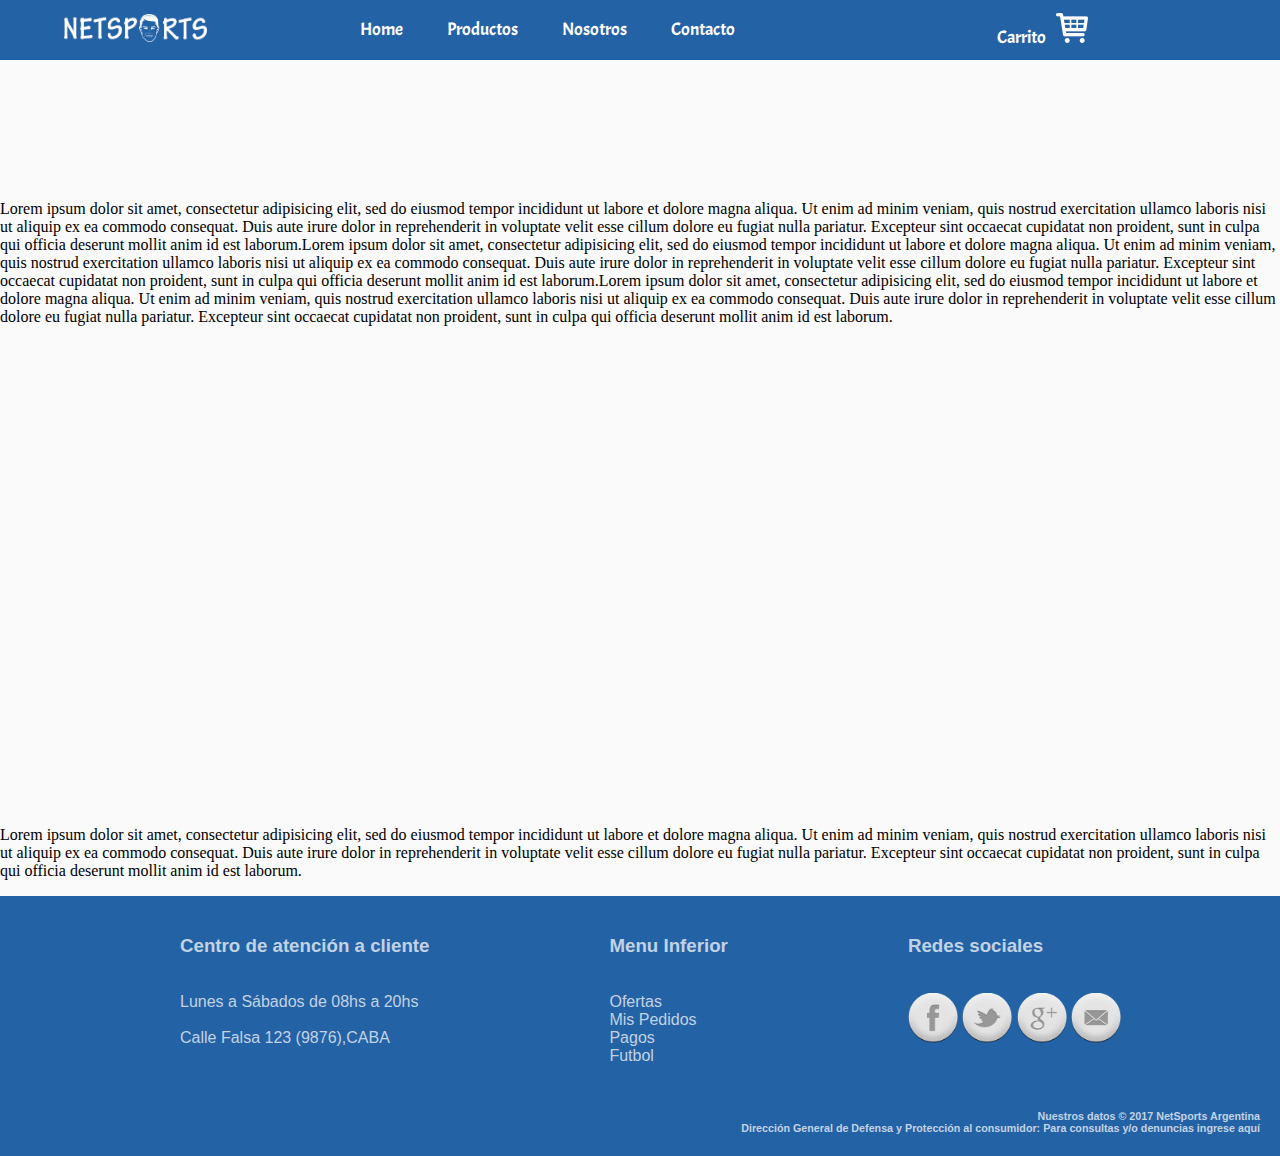
==== tp1-pw1/index.html @ 0d7a9124 "1era" ====
<!DOCTYPE html>
<html>
  <head>
    <meta charset="utf-8">
    <title></title>
    <link rel="stylesheet" href="css/styles.css">
    <link href="https://fonts.googleapis.com/css?family=Wendy+One" rel="stylesheet">
    <link href="https://fonts.googleapis.com/css?family=Acme" rel="stylesheet">
  </head>
  <body>
    <header>

      <div class="header">
        <div class="header-content">
          <img src="img/netsports-logo-blanco.png" alt="netsports-logo" class="logo">
          <ul class="main-menu">
            <li class="menu-item"><a href="#" class="item"><span class="back-menu">Home</span></a></li>
            <li class="menu-item"><a href="#" class="item"><span class="back-menu">Productos</span></a></li>
            <li class="menu-item"><a href="#" class="item"><span class="back-menu">Nosotros</span></a></li>
            <li class="menu-item"><a href="#" class="item"><span class="back-menu">Contacto</span></a></li>
          </ul>
          <div class="cart-container">
          <a href="#"><img src="img/carrito.png" alt="carrito" class="carrito-img"></a>
            <p class="carro-txt">Carrito</p>
          </div>
        </div>
      </div>

    </header>
    <p class="lorem">Lorem ipsum dolor sit amet, consectetur adipisicing elit, sed do eiusmod tempor incididunt ut labore et dolore magna aliqua. Ut enim ad minim veniam, quis nostrud exercitation ullamco laboris nisi ut aliquip ex ea commodo consequat. Duis aute irure dolor in reprehenderit in voluptate velit esse cillum dolore eu fugiat nulla pariatur. Excepteur sint occaecat cupidatat non proident, sunt in culpa qui officia deserunt mollit anim id est laborum.Lorem ipsum dolor sit amet, consectetur adipisicing elit, sed do eiusmod tempor incididunt ut labore et dolore magna aliqua. Ut enim ad minim veniam, quis nostrud exercitation ullamco laboris nisi ut aliquip ex ea commodo consequat. Duis aute irure dolor in reprehenderit in voluptate velit esse cillum dolore eu fugiat nulla pariatur. Excepteur sint occaecat cupidatat non proident, sunt in culpa qui officia deserunt mollit anim id est laborum.Lorem ipsum dolor sit amet, consectetur adipisicing elit, sed do eiusmod tempor incididunt ut labore et dolore magna aliqua. Ut enim ad minim veniam, quis nostrud exercitation ullamco laboris nisi ut aliquip ex ea commodo consequat. Duis aute irure dolor in reprehenderit in voluptate velit esse cillum dolore eu fugiat nulla pariatur. Excepteur sint occaecat cupidatat non proident, sunt in culpa qui officia deserunt mollit anim id est laborum.</p>
    <br><br><br><br><br><br><br><br><br><br><br><br><br><br><br><br><br><br><br><br><br><br><br><br><br><br>
    <p>Lorem ipsum dolor sit amet, consectetur adipisicing elit, sed do eiusmod tempor incididunt ut labore et dolore magna aliqua. Ut enim ad minim veniam, quis nostrud exercitation ullamco laboris nisi ut aliquip ex ea commodo consequat. Duis aute irure dolor in reprehenderit in voluptate velit esse cillum dolore eu fugiat nulla pariatur. Excepteur sint occaecat cupidatat non proident, sunt in culpa qui officia deserunt mollit anim id est laborum.</p>

    <footer>
        <div class="divfooter"><b><h3>Centro de atención a cliente</h3></b><br>Lunes a Sábados de 08hs a 20hs <br> <br>Calle Falsa 123 (9876),CABA</div>
        <div class="divfooter"><b><h3>Menu Inferior</h3></b><br>Ofertas<br>Mis Pedidos<br>Pagos<br>Futbol</div>
        <div class="divfooter"><b><h3>Redes sociales</h3></b><br>
          <a href="http://www.facebook.com" target="_blank"><img class="iconos"name="Seguinos en facebook" src="img\facebook.png"></a>
          <a href="http://www.twitter.com" target="_blank"><img class="iconos"name="Seguinos en twitter" src="img\twitter.png"></a>
          <a href="http://www.google.com" target="_blank"><img class="iconos"name="Seguinos en google plus" src="img\googleplus.png"></a>
          <a href="http://www.gmail.com" target="_blank"><img class="iconos"name="Seguinos por mail" src="img\mail.png"></a>
        </div>
        <div class="divfooter" id="derechos"> <h6>Nuestros datos &copy; 2017 NetSports Argentina <br> Dirección General de Defensa y Protección al consumidor: Para consultas y/o denuncias ingrese aquí</h6></div>
      </footer>

  </body>
</html>
---- tp1-pw1/css/styles.css ----
body{
  margin:0;
  background-color: #fafafa;
}

.lorem{
  margin-top: 200px;
}

.main-menu{
  width: auto;
  margin: 0;
  list-style: none;
  float: left;
  margin-left: 10%;
}

.menu-item{
  color: #ffffff;
  padding: 10px;
  float: left;
  margin-right: 24px;
  /*margin-top: 8px;*/
  font-weight: 400;
  /*font-family: 'Wendy One', sans-serif;*/
  font-family: 'Acme', sans-serif;
  font-size: 18px;
}

.item{
  text-decoration: none;
  color: #ffffff;
}

.back-menu:hover{
  /*width: auto;*/
  border-radius: 5px;
  background-color: #000000;
  padding: 8px;
}

.carrito-img:hover{
  border-radius: 5px;
  background-color: #000000;
  padding: 4px;
}

.header{
  position: fixed;
  z-index: 1000;
  top: 0;
  max-width: 100%;
  width: 100%;
  height: 60px;
  background-color: #2462A6;
  margin-bottom: 80px;
}

.header-content{
  width: 80%;
  margin-left: 5%;
  text-align: center;
  margin-top: 8px;
}


.logo{
  width: 14%;
  float: left;
  margin-top: 6px;
}

.carrito-img{
  float: right;
  width:32px;
  margin-top: 4px;
  margin-left: 10px;
}

.carro-txt{
  float: right;
  color: #ffffff;
  font-family: 'Acme', sans-serif;
  font-size: 18px;
}

.cart-container{
  overflow: hidden;
}

/*Footer*/

footer
{
  background-color: #2462A6;
  color: #C2D2E5;
  width: 100%;
  /*position: absolute;*/
  height:260px;
  bottom: 0;
  font-family: sans-serif;
  overflow: hidden;
}

.divfooter
{
  margin-top: 20px;
  margin-left: 180px;
  right: 50%;
  float: left;
  /*border-right-color: #ffffff ;
  border-right-style:inset;
  padding-right: 145px;*/
}

.iconos
{
  width: 50px;
}

.divfooter#derechos
{
  float: right;
  margin-right: 20px;
  text-align: right;
}
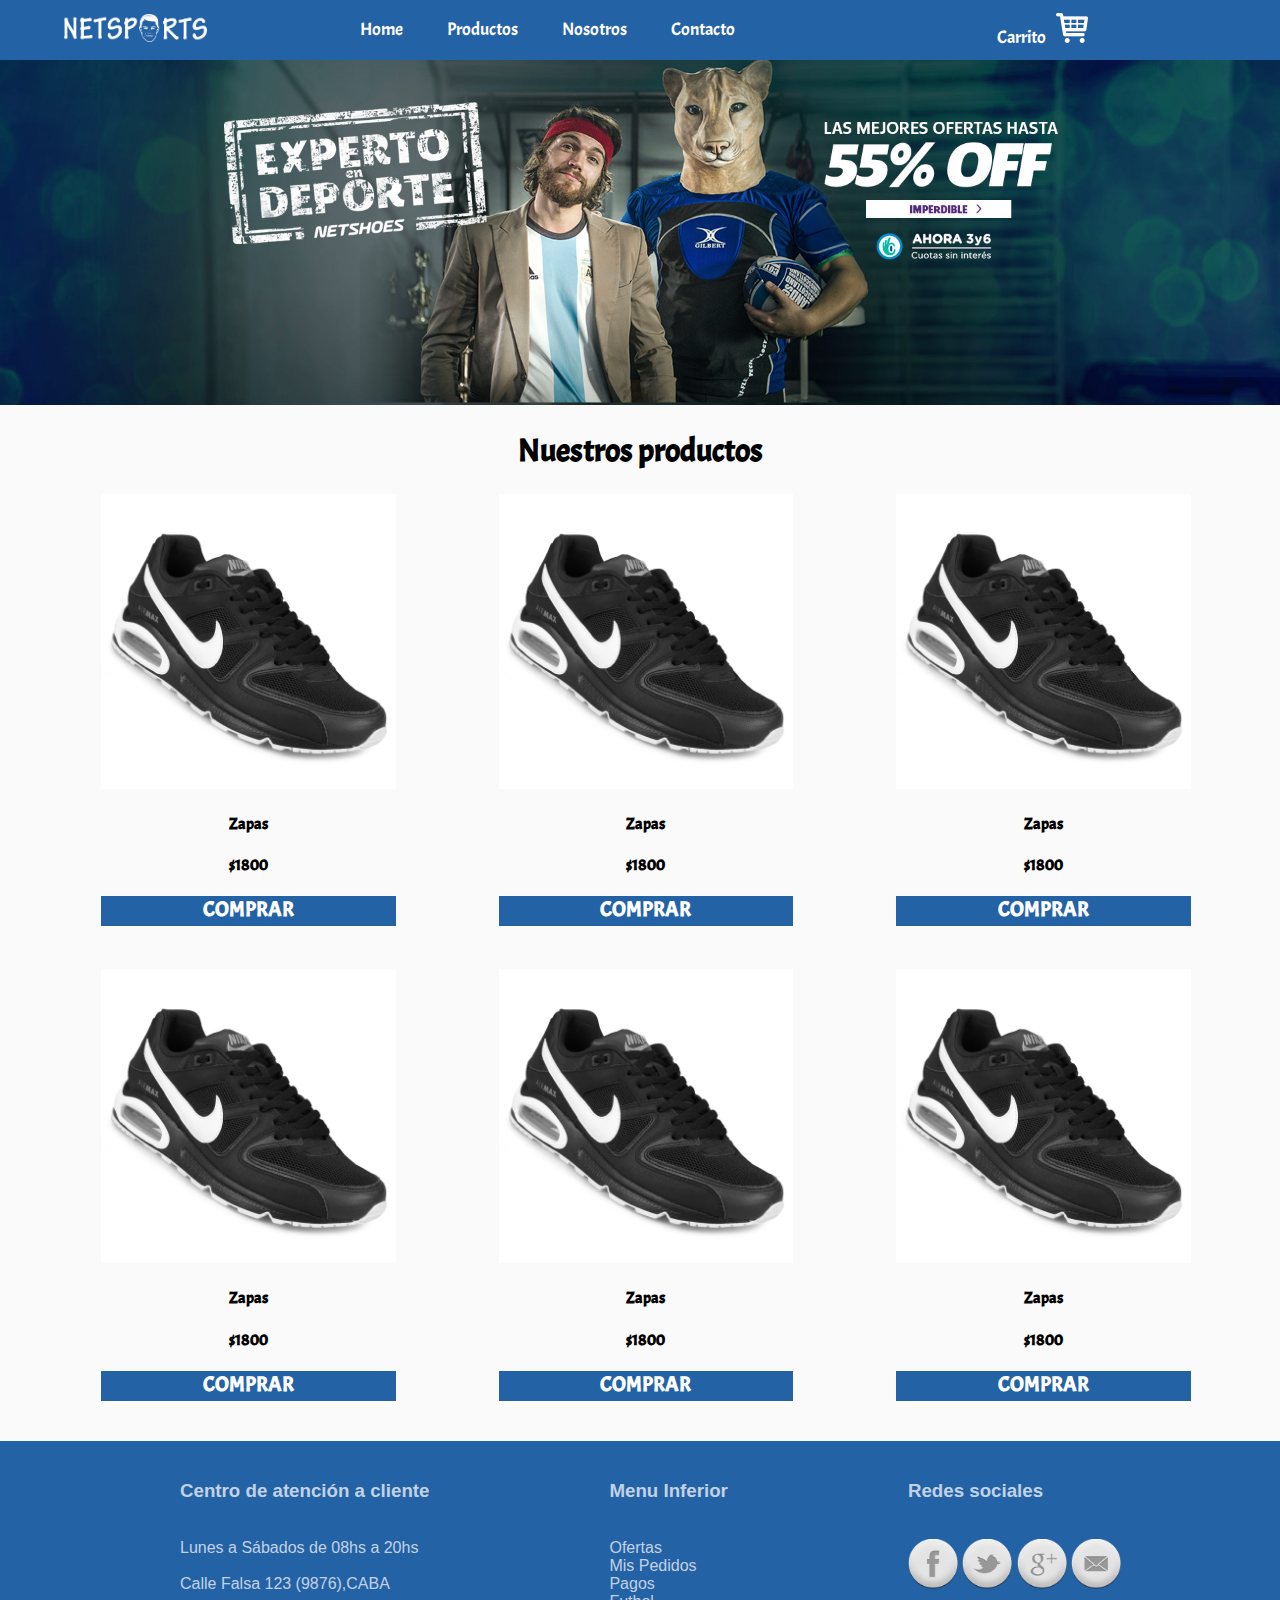
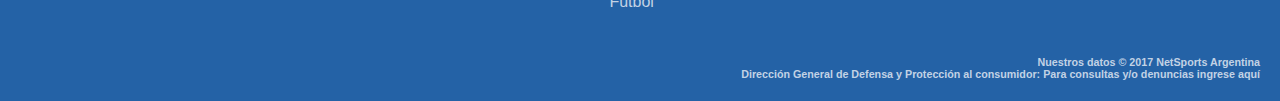
==== commit 74439c23: "2da" ====
--- a/tp1-pw1/index.html
+++ b/tp1-pw1/index.html
@@ -9,7 +9,6 @@
   </head>
   <body>
     <header>
-
       <div class="header">
         <div class="header-content">
           <img src="img/netsports-logo-blanco.png" alt="netsports-logo" class="logo">
@@ -25,11 +24,67 @@
           </div>
         </div>
       </div>
+    </header>
 
-    </header>
-    <p class="lorem">Lorem ipsum dolor sit amet, consectetur adipisicing elit, sed do eiusmod tempor incididunt ut labore et dolore magna aliqua. Ut enim ad minim veniam, quis nostrud exercitation ullamco laboris nisi ut aliquip ex ea commodo consequat. Duis aute irure dolor in reprehenderit in voluptate velit esse cillum dolore eu fugiat nulla pariatur. Excepteur sint occaecat cupidatat non proident, sunt in culpa qui officia deserunt mollit anim id est laborum.Lorem ipsum dolor sit amet, consectetur adipisicing elit, sed do eiusmod tempor incididunt ut labore et dolore magna aliqua. Ut enim ad minim veniam, quis nostrud exercitation ullamco laboris nisi ut aliquip ex ea commodo consequat. Duis aute irure dolor in reprehenderit in voluptate velit esse cillum dolore eu fugiat nulla pariatur. Excepteur sint occaecat cupidatat non proident, sunt in culpa qui officia deserunt mollit anim id est laborum.Lorem ipsum dolor sit amet, consectetur adipisicing elit, sed do eiusmod tempor incididunt ut labore et dolore magna aliqua. Ut enim ad minim veniam, quis nostrud exercitation ullamco laboris nisi ut aliquip ex ea commodo consequat. Duis aute irure dolor in reprehenderit in voluptate velit esse cillum dolore eu fugiat nulla pariatur. Excepteur sint occaecat cupidatat non proident, sunt in culpa qui officia deserunt mollit anim id est laborum.</p>
-    <br><br><br><br><br><br><br><br><br><br><br><br><br><br><br><br><br><br><br><br><br><br><br><br><br><br>
-    <p>Lorem ipsum dolor sit amet, consectetur adipisicing elit, sed do eiusmod tempor incididunt ut labore et dolore magna aliqua. Ut enim ad minim veniam, quis nostrud exercitation ullamco laboris nisi ut aliquip ex ea commodo consequat. Duis aute irure dolor in reprehenderit in voluptate velit esse cillum dolore eu fugiat nulla pariatur. Excepteur sint occaecat cupidatat non proident, sunt in culpa qui officia deserunt mollit anim id est laborum.</p>
+    <div class="banner">
+      <img src="img/banner.png.jfif" alt="" class="img-banner">
+    </div>
+
+    <div class="container">
+      <h1>Nuestros productos</h1>
+      <div class="product-column">
+        <img src="img/zapas.jpg" alt="" class="img-product">
+        <div class="precio">
+          <h4>Zapas</h4>
+          <p>$1800</p>
+        </div>
+        <div class="product-name"><h3>COMPRAR</h3></div>
+      </div>
+
+      <div class="product-column">
+        <img src="img/zapas.jpg" alt="" class="img-product">
+        <div class="precio">
+          <h4>Zapas</h4>
+          <p>$1800</p>
+        </div>
+        <div class="product-name"><h3>COMPRAR</h3></div>
+      </div>
+
+      <div class="product-column">
+        <img src="img/zapas.jpg" alt="" class="img-product">
+        <div class="precio">
+          <h4>Zapas</h4>
+          <p>$1800</p>
+        </div>
+        <div class="product-name"><h3>COMPRAR</h3></div>
+      </div>
+      <div class="product-column">
+        <img src="img/zapas.jpg" alt="" class="img-product">
+        <div class="precio">
+          <h4>Zapas</h4>
+          <p>$1800</p>
+        </div>
+        <div class="product-name"><h3>COMPRAR</h3></div>
+      </div>
+
+      <div class="product-column">
+        <img src="img/zapas.jpg" alt="" class="img-product">
+        <div class="precio">
+          <h4>Zapas</h4>
+          <p>$1800</p>
+        </div>
+        <div class="product-name"><h3>COMPRAR</h3></div>
+      </div>
+
+      <div class="product-column">
+        <img src="img/zapas.jpg" alt="" class="img-product">
+        <div class="precio">
+          <h4>Zapas</h4>
+          <p>$1800</p>
+        </div>
+        <div class="product-name"><h3>COMPRAR</h3></div>
+      </div>
+    </div>
 
     <footer>
         <div class="divfooter"><b><h3>Centro de atención a cliente</h3></b><br>Lunes a Sábados de 08hs a 20hs <br> <br>Calle Falsa 123 (9876),CABA</div>
--- a/tp1-pw1/css/styles.css
+++ b/tp1-pw1/css/styles.css
@@ -1,6 +1,11 @@
 body{
   margin:0;
   background-color: #fafafa;
+}
+
+h1{
+  text-align: center;
+  font-family: 'Acme', sans-serif;
 }
 
 .lorem{
@@ -36,7 +41,7 @@
   /*width: auto;*/
   border-radius: 5px;
   background-color: #000000;
-  padding: 8px;
+  /*padding: 5px;*/
 }
 
 .carrito-img:hover{
@@ -88,7 +93,50 @@
   overflow: hidden;
 }
 
+.banner{
+  width: 100%;
+  margin-top: 4%;
+}
+
+.img-banner{
+  width: 100%;
+}
+
+/*Container*/
+.container{
+  width: 100%;
+}
+
+.product-column{
+  width: 23%;
+  margin-left: 7.75%;
+  border: 2px solid #fafafa;
+  float: left;
+  margin-bottom: 3%;
+}
+
+.product-name{
+  height: 30px;
+  background-color: #2462A6;
+  color: #ffffff;
+  text-align: center;
+  font-weight: 900;
+  font-size: 18px;
+  font-family: 'Acme', sans-serif;
+
+}
+
+.precio{
+  text-align: center;
+  font-weight: 900;
+  font-family: 'Acme', sans-serif;
+}
 /*Footer*/
+
+.img-product{
+  width: 100%;
+  margin: 0 auto;
+}
 
 footer
 {
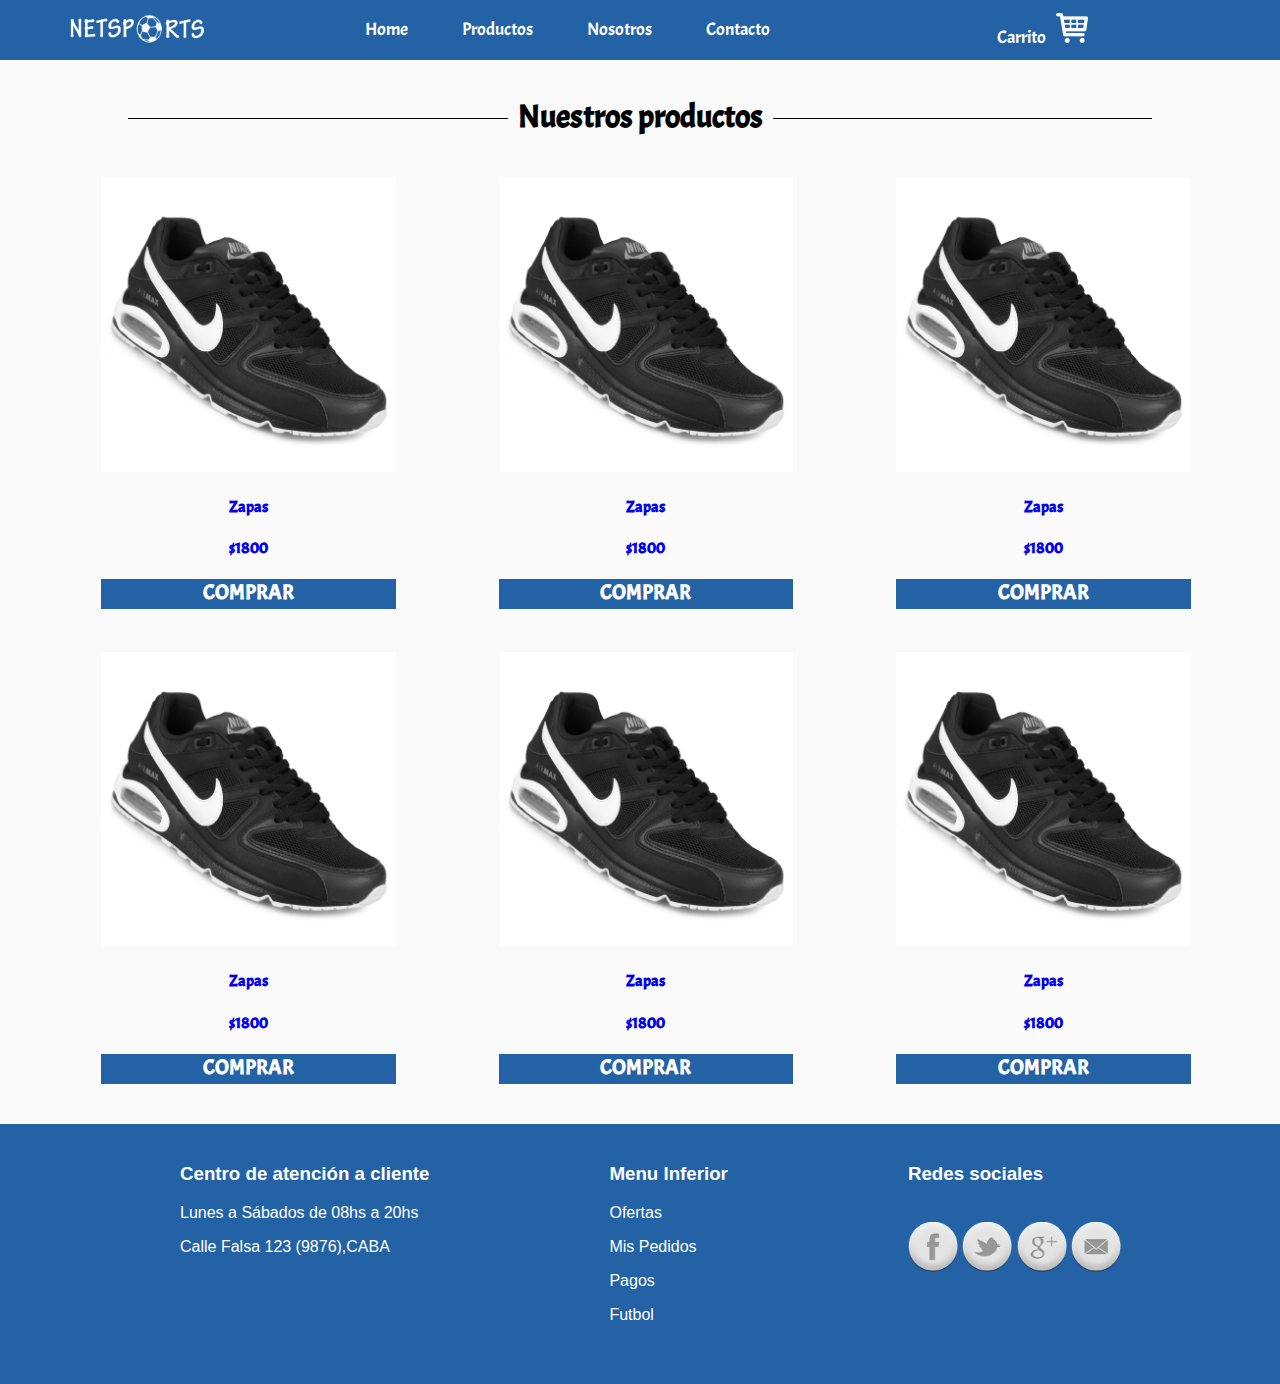
==== commit 0b782262: "Probando a ver si sube" ====
--- a/tp1-pw1/index.html
+++ b/tp1-pw1/index.html
@@ -2,7 +2,7 @@
 <html>
   <head>
     <meta charset="utf-8">
-    <title></title>
+    <title>NetSports</title>
     <link rel="stylesheet" href="css/styles.css">
     <link href="https://fonts.googleapis.com/css?family=Wendy+One" rel="stylesheet">
     <link href="https://fonts.googleapis.com/css?family=Acme" rel="stylesheet">
@@ -11,15 +11,15 @@
     <header>
       <div class="header">
         <div class="header-content">
-          <img src="img/netsports-logo-blanco.png" alt="netsports-logo" class="logo">
+          <a href="index.html"><img src="img/netsports-logo-final.png" alt="netsports-logo" class="logo"></a>
           <ul class="main-menu">
             <li class="menu-item"><a href="#" class="item"><span class="back-menu">Home</span></a></li>
             <li class="menu-item"><a href="#" class="item"><span class="back-menu">Productos</span></a></li>
             <li class="menu-item"><a href="#" class="item"><span class="back-menu">Nosotros</span></a></li>
-            <li class="menu-item"><a href="#" class="item"><span class="back-menu">Contacto</span></a></li>
+            <li class="menu-item"><a href="contacto.html" class="item"><span class="back-menu">Contacto</span></a></li>
           </ul>
           <div class="cart-container">
-          <a href="#"><img src="img/carrito.png" alt="carrito" class="carrito-img"></a>
+          <a href="checkout.html"><img src="img/carrito.png" alt="carrito" class="carrito-img"></a>
             <p class="carro-txt">Carrito</p>
           </div>
         </div>
@@ -27,75 +27,86 @@
     </header>
 
     <div class="banner">
-      <img src="img/banner.png.jfif" alt="" class="img-banner">
+      <img src="img/banner.jpg" alt="" class="img-banner">
     </div>
 
     <div class="container">
-      <h1>Nuestros productos</h1>
-      <div class="product-column">
+      <br><br>
+      <div class="title-line-container">
+        <h1 class="line"><span class="line-title">Nuestros productos</span></h1>
+      </div>
+      <br><br>
+      <a href="product.html"><div class="product-column">
         <img src="img/zapas.jpg" alt="" class="img-product">
         <div class="precio">
           <h4>Zapas</h4>
           <p>$1800</p>
         </div>
         <div class="product-name"><h3>COMPRAR</h3></div>
-      </div>
+      </div></a>
 
-      <div class="product-column">
+      <a href="product.html"><div class="product-column">
         <img src="img/zapas.jpg" alt="" class="img-product">
         <div class="precio">
           <h4>Zapas</h4>
           <p>$1800</p>
         </div>
         <div class="product-name"><h3>COMPRAR</h3></div>
-      </div>
+      </div></a>
 
-      <div class="product-column">
+      <a href="product.html"><div class="product-column">
         <img src="img/zapas.jpg" alt="" class="img-product">
         <div class="precio">
           <h4>Zapas</h4>
           <p>$1800</p>
         </div>
         <div class="product-name"><h3>COMPRAR</h3></div>
-      </div>
-      <div class="product-column">
+      </div></a>
+
+      <a href="product.html"><div class="product-column">
         <img src="img/zapas.jpg" alt="" class="img-product">
         <div class="precio">
           <h4>Zapas</h4>
           <p>$1800</p>
         </div>
         <div class="product-name"><h3>COMPRAR</h3></div>
-      </div>
+      </div></a>
 
-      <div class="product-column">
+      <a href="product.html"><div class="product-column">
         <img src="img/zapas.jpg" alt="" class="img-product">
         <div class="precio">
           <h4>Zapas</h4>
           <p>$1800</p>
         </div>
         <div class="product-name"><h3>COMPRAR</h3></div>
-      </div>
+      </div></a>
 
-      <div class="product-column">
+      <a href="product.html"><div class="product-column">
         <img src="img/zapas.jpg" alt="" class="img-product">
         <div class="precio">
           <h4>Zapas</h4>
           <p>$1800</p>
         </div>
         <div class="product-name"><h3>COMPRAR</h3></div>
-      </div>
+      </div></a>
     </div>
 
     <footer>
-        <div class="divfooter"><b><h3>Centro de atención a cliente</h3></b><br>Lunes a Sábados de 08hs a 20hs <br> <br>Calle Falsa 123 (9876),CABA</div>
-        <div class="divfooter"><b><h3>Menu Inferior</h3></b><br>Ofertas<br>Mis Pedidos<br>Pagos<br>Futbol</div>
-        <div class="divfooter"><b><h3>Redes sociales</h3></b><br>
+        <div class="divfooter">
+          <h3 class="footer-title">Centro de atención a cliente</h3><p>Lunes a Sábados de 08hs a 20hs</p> <p>Calle Falsa 123 (9876),CABA</p></div>
+        <div class="divfooter">
+          <h3 class="footer-title">Menu Inferior</h3><p>Ofertas</p><p>Mis Pedidos</p><p>Pagos</p><p>Futbol</p>
+        </div>
+        <div class="divfooter">
+          <h3 class="footer-title">Redes sociales</h3><br>
           <a href="http://www.facebook.com" target="_blank"><img class="iconos"name="Seguinos en facebook" src="img\facebook.png"></a>
           <a href="http://www.twitter.com" target="_blank"><img class="iconos"name="Seguinos en twitter" src="img\twitter.png"></a>
           <a href="http://www.google.com" target="_blank"><img class="iconos"name="Seguinos en google plus" src="img\googleplus.png"></a>
           <a href="http://www.gmail.com" target="_blank"><img class="iconos"name="Seguinos por mail" src="img\mail.png"></a>
         </div>
-        <div class="divfooter" id="derechos"> <h6>Nuestros datos &copy; 2017 NetSports Argentina <br> Dirección General de Defensa y Protección al consumidor: Para consultas y/o denuncias ingrese aquí</h6></div>
+        <div class="divfooter" id="derechos">
+          <h6>Nuestros datos &copy; 2017 NetSports Argentina <br> Dirección General de Defensa y Protección al consumidor: Para consultas y/o denuncias ingrese aquí</h6>
+        </div>
       </footer>
 
   </body>
--- a/tp1-pw1/css/styles.css
+++ b/tp1-pw1/css/styles.css
@@ -131,6 +131,25 @@
   font-weight: 900;
   font-family: 'Acme', sans-serif;
 }
+
+.line-title{
+  background:#FAFAFA;
+  padding:0 10px;
+}
+
+.line{
+  width: 100%;
+  text-align: center;
+  border-bottom: 1px solid #000;
+  line-height: 0.1em;
+  margin: 10px 0 20px;
+}
+
+.title-line-container{
+  margin-right: 10%;
+  margin-left: 10%;
+}
+
 /*Footer*/
 
 .img-product{
@@ -141,7 +160,7 @@
 footer
 {
   background-color: #2462A6;
-  color: #C2D2E5;
+  color: #ffffff;
   width: 100%;
   /*position: absolute;*/
   height:260px;
@@ -150,6 +169,10 @@
   overflow: hidden;
 }
 
+.footer-title{
+  font-weight: bold;
+}
+
 .divfooter
 {
   margin-top: 20px;
@@ -172,3 +195,211 @@
   margin-right: 20px;
   text-align: right;
 }
+
+/*Contacto*/
+
+#datos
+{
+  text-align: center;
+}
+input,textarea
+{
+  width: 90%;
+  margin-top: 5px;
+}
+input.botones
+{
+  width: auto;
+  background-color: #2563A6;
+  color: #ffffff;
+  border: 5px #000000;
+  border-radius: 5px;
+  padding: 5px;
+}
+.divcontact
+{
+  margin-top: 20px;
+  margin-bottom: 50px;
+  width: 41%;
+  float: left;
+  border: 2px #A2AFBF;
+  border-style: groove;
+  border-radius: 5px;
+  margin-left: 5%;
+  padding: 12px;
+}
+.divtitle
+{
+  margin-top: 100px;
+  margin-bottom: 20px;
+  text-align: center;
+  width: 40%;
+  float: left;
+  margin-left: 70px;
+  padding: 12px;
+}
+iframe
+{
+  width: 100%;
+  height: 600px;
+  border: 2px #A2AFBF;
+  border-style: groove;
+  border-radius: 5px;
+}
+.divmap
+{
+  width: 91%;
+  margin: 0 auto;
+  margin-bottom: 35px;
+}
+.divtitlemap
+{
+  width: 100%;
+  float: left;
+  text-align: center;
+  margin-bottom: 25px;
+}
+
+/*Checkout*/
+
+table
+{
+  margin-top: 100px;
+  margin: 0 auto;
+  border: 1px #A2AFBF;
+  margin-bottom: 20px;
+  font-family: 'Wendy+One',sans-serif;
+  border-collapse: collapse;
+}
+.table
+{
+  width: 100%;
+  margin-top: 100px;
+}
+th
+{
+  width:150px;
+  background-color: #2462A6;
+  color: #ffffff;
+}
+th#desc
+{
+  width: 600px;
+}
+span#desc
+{
+  float: left;
+}
+span
+{
+  padding: 5px;
+}
+.finalizarcompra
+{
+  font-family: 'Wendy+One',sans-serif;
+  width: 79%;
+  margin: 0 auto;
+}
+td
+{
+  text-align: center;
+  font-family: 'Wendy+One',sans-serif;
+}
+button
+{
+  background-color: #2462A6;
+  color: #ffffff;
+  border: 5px #000000;
+  border-radius: 5px;
+  padding: 7px;
+  height: 50px;
+}
+.buttons
+{
+  width: 32%;
+  float: right;
+  margin-bottom: 30px;
+}
+
+/*Product description*/
+
+.description-container{
+  width: 100%;
+  margin-top: 100px;
+}
+
+.description-column-image{
+  width:33.333333333%;
+  float: left;
+  margin-left: 7%;
+}
+
+.description-column{
+  width:33.333333333%;
+  float: left;
+  margin-left: 7%;
+  text-align: left;
+}
+
+.divisor{
+  height: 3px;
+  background-color: rgba(0,0,0,0.1);
+  width: 7%;
+
+}
+
+.description-title{
+  text-align: left;
+}
+
+.description-price{
+  font-weight: 900;
+  font-family: 'Acme', sans-serif;
+  font-size: 24px;
+}
+
+.description-price p{
+  font-size: 16px;
+}
+
+.price{
+  font-size: 28px;
+}
+
+.cantidad{
+  width: 5%;
+}
+
+.cantidad-txt{
+  font-size: 16px;
+  padding: 0px;
+  color: #898787;
+}
+
+.description-text{
+  color: #898787;
+  padding: 0px;
+  font-size: 16px;
+}
+
+.title-line-description{
+  margin-right: 10%;
+  margin-left: 10%;
+  clear: both;
+}
+
+.comprar{
+  vertical-align: -webkit-baseline-middle;
+}
+
+.fa-comprar{
+  vertical-align: -webkit-baseline-middle;
+}
+
+.relacionados{
+  width: 15%;
+}
+
+.relacionados-txt{
+  font-size: 16px;
+}
